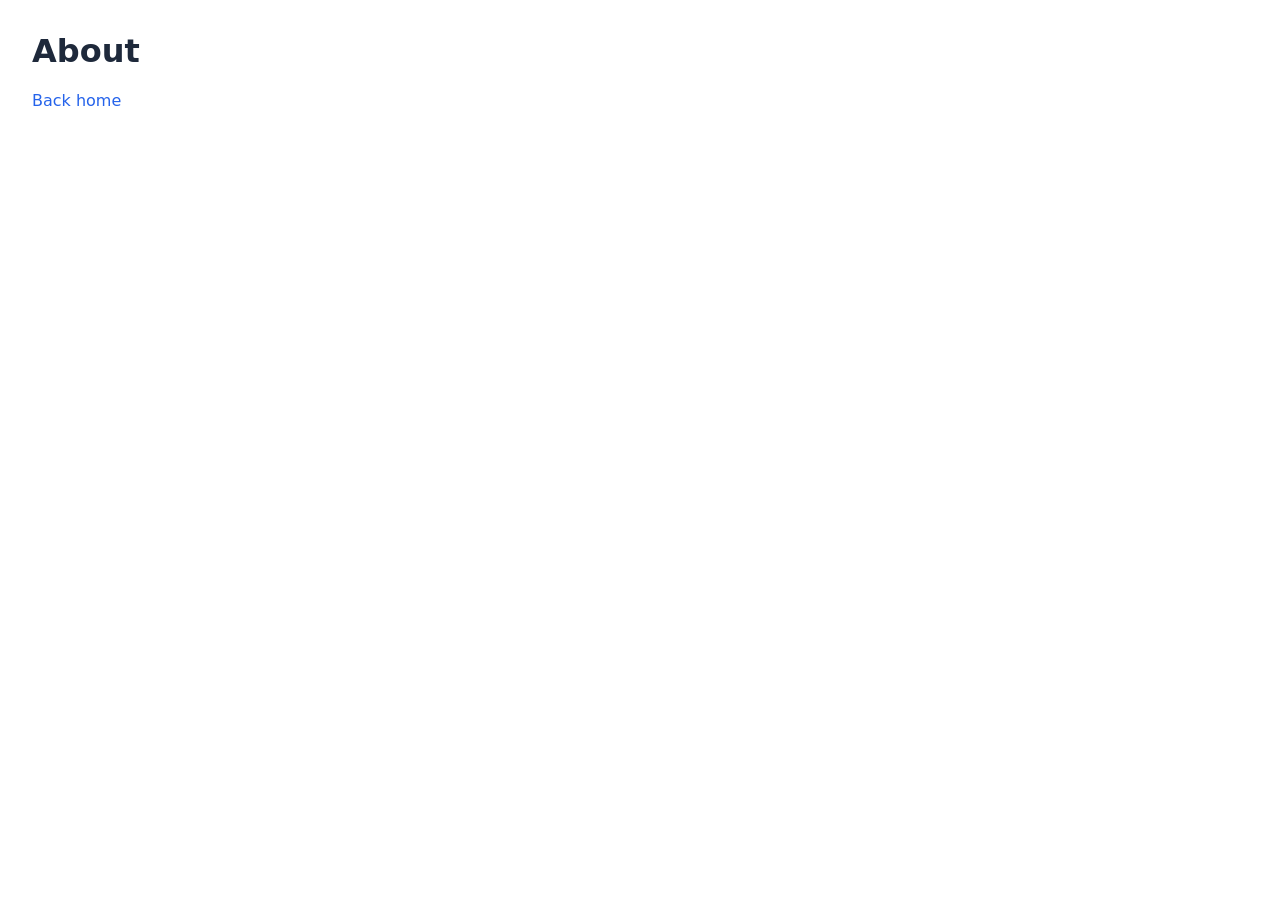
==== about/index.html @ 4fc2cfb0 "Initial commit" ====
<!doctype html>
<html>
  <head>
    <meta charset="utf-8" />
    <meta name="viewport" content="width=device-width, initial-scale=1" />
    <meta name="color-scheme" content="light dark" />
    <title>About</title>
    <link rel="icon" href="/assets/favicon.svg" type="image/svg+xml">
    <link rel="stylesheet" href="/assets/css/styles.css">
  </head>
  <body>
    <h1>About</h1>
    <p><a href="/">Back home</a></p>
  </body>
</html>
---- assets/css/styles.css ----
:root {
  color-scheme: light dark;
  --color-bg: #ffffff;
  --color-text: #1e293b;
  --color-muted: #64748b;
  --color-accent: #2563eb;
  --color-border: #e2e8f0;
}

@media (prefers-color-scheme: dark) {
  :root {
    --color-bg: #0f172a;
    --color-text: #e2e8f0;
    --color-muted: #94a3b8;
    --color-accent: #60a5fa;
    --color-border: #1e293b;
  }
}

body {
  font-family: system-ui, sans-serif;
  margin: 2rem;
  background-color: var(--color-bg);
  color: var(--color-text);
}

a {
  text-decoration: none;
  color: var(--color-accent);
}
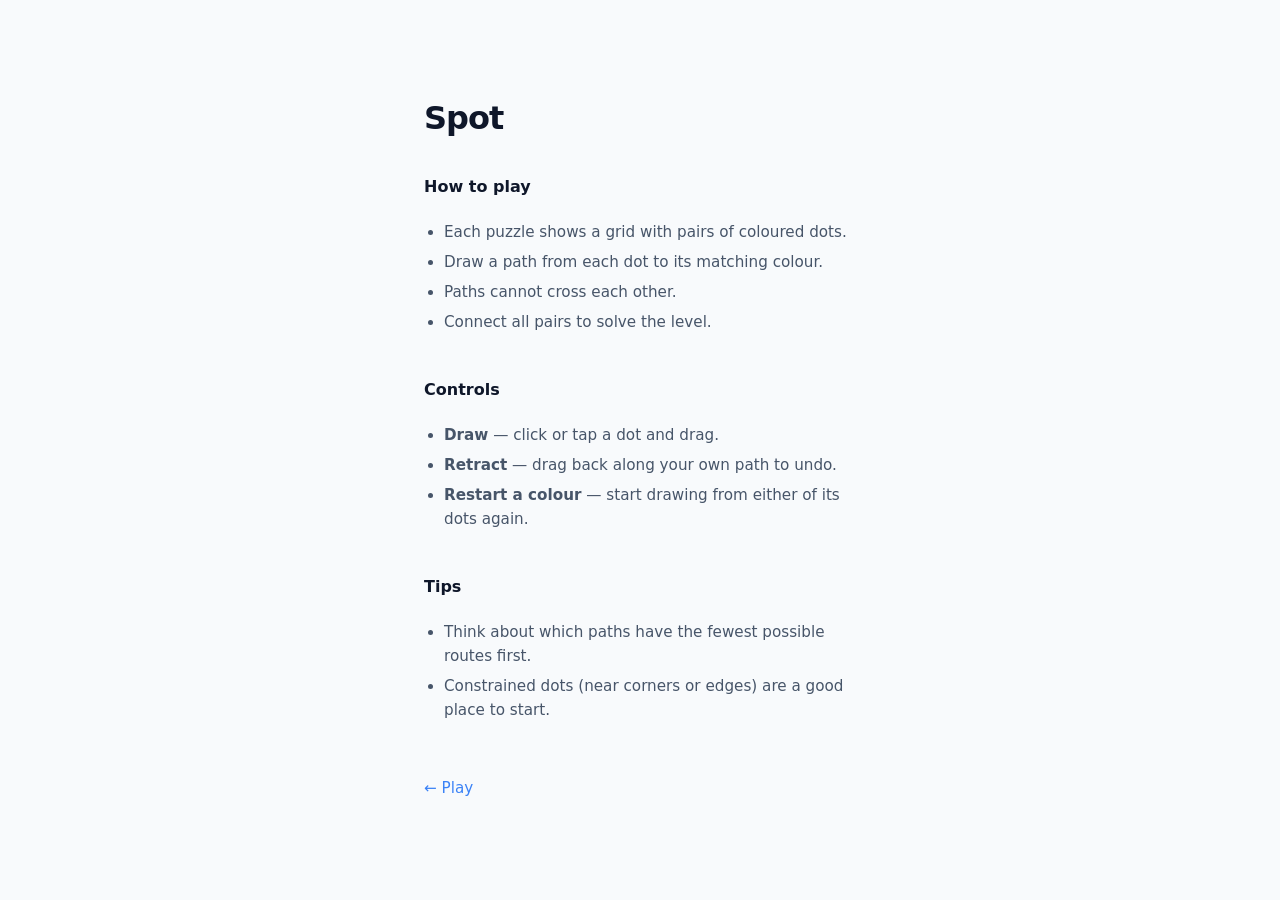
==== commit 5e748cd2: "1st version of game" ====
--- a/about/index.html
+++ b/about/index.html
@@ -3,13 +3,64 @@
   <head>
     <meta charset="utf-8" />
     <meta name="viewport" content="width=device-width, initial-scale=1" />
-    <meta name="color-scheme" content="light dark" />
-    <title>About</title>
+    <title>About — Spot</title>
     <link rel="icon" href="/assets/favicon.svg" type="image/svg+xml">
     <link rel="stylesheet" href="/assets/css/styles.css">
+    <style>
+      #app {
+        max-width: 480px;
+        align-items: flex-start;
+      }
+      h2 {
+        font-size: 1rem;
+        font-weight: 700;
+        margin-top: 1.5rem;
+        margin-bottom: 0.5rem;
+        color: #0f172a;
+      }
+      p, li {
+        color: #475569;
+        line-height: 1.6;
+        font-size: 0.95rem;
+      }
+      ul {
+        padding-left: 1.25rem;
+      }
+      li {
+        margin-bottom: 0.35rem;
+      }
+      a {
+        color: #3b82f6;
+        text-decoration: none;
+      }
+    </style>
   </head>
   <body>
-    <h1>About</h1>
-    <p><a href="/">Back home</a></p>
+    <div id="app">
+      <h1>Spot</h1>
+
+      <h2>How to play</h2>
+      <ul>
+        <li>Each puzzle shows a grid with pairs of coloured dots.</li>
+        <li>Draw a path from each dot to its matching colour.</li>
+        <li>Paths cannot cross each other.</li>
+        <li>Connect all pairs to solve the level.</li>
+      </ul>
+
+      <h2>Controls</h2>
+      <ul>
+        <li><strong>Draw</strong> — click or tap a dot and drag.</li>
+        <li><strong>Retract</strong> — drag back along your own path to undo.</li>
+        <li><strong>Restart a colour</strong> — start drawing from either of its dots again.</li>
+      </ul>
+
+      <h2>Tips</h2>
+      <ul>
+        <li>Think about which paths have the fewest possible routes first.</li>
+        <li>Constrained dots (near corners or edges) are a good place to start.</li>
+      </ul>
+
+      <p style="margin-top: 2rem;"><a href="/">← Play</a></p>
+    </div>
   </body>
 </html>
--- a/assets/css/styles.css
+++ b/assets/css/styles.css
@@ -1,30 +1,58 @@
-:root {
-  color-scheme: light dark;
-  --color-bg: #ffffff;
-  --color-text: #1e293b;
-  --color-muted: #64748b;
-  --color-accent: #2563eb;
-  --color-border: #e2e8f0;
-}
-
-@media (prefers-color-scheme: dark) {
-  :root {
-    --color-bg: #0f172a;
-    --color-text: #e2e8f0;
-    --color-muted: #94a3b8;
-    --color-accent: #60a5fa;
-    --color-border: #1e293b;
-  }
+* {
+  box-sizing: border-box;
+  margin: 0;
+  padding: 0;
 }
 
 body {
   font-family: system-ui, sans-serif;
-  margin: 2rem;
-  background-color: var(--color-bg);
-  color: var(--color-text);
+  background: #f8fafc;
+  color: #1e293b;
+  min-height: 100dvh;
+  display: flex;
+  align-items: center;
+  justify-content: center;
 }
 
-a {
-  text-decoration: none;
-  color: var(--color-accent);
+#app {
+  display: flex;
+  flex-direction: column;
+  align-items: center;
+  gap: 16px;
+  padding: 24px;
 }
+
+h1 {
+  font-size: 2rem;
+  font-weight: 800;
+  letter-spacing: -0.03em;
+  color: #0f172a;
+}
+
+#level-label {
+  color: #94a3b8;
+  font-size: 0.875rem;
+  font-weight: 500;
+  text-transform: uppercase;
+  letter-spacing: 0.08em;
+}
+
+#canvas-wrap {
+  border-radius: 16px;
+  overflow: hidden;
+  box-shadow: 0 1px 4px rgba(0, 0, 0, 0.08), 0 0 0 1px rgba(0, 0, 0, 0.06);
+}
+
+#game-canvas {
+  display: block;
+  cursor: crosshair;
+  touch-action: none;
+}
+
+#message {
+  font-weight: 700;
+  font-size: 1rem;
+  min-height: 1.5rem;
+  color: #22c55e;
+  letter-spacing: 0.01em;
+}
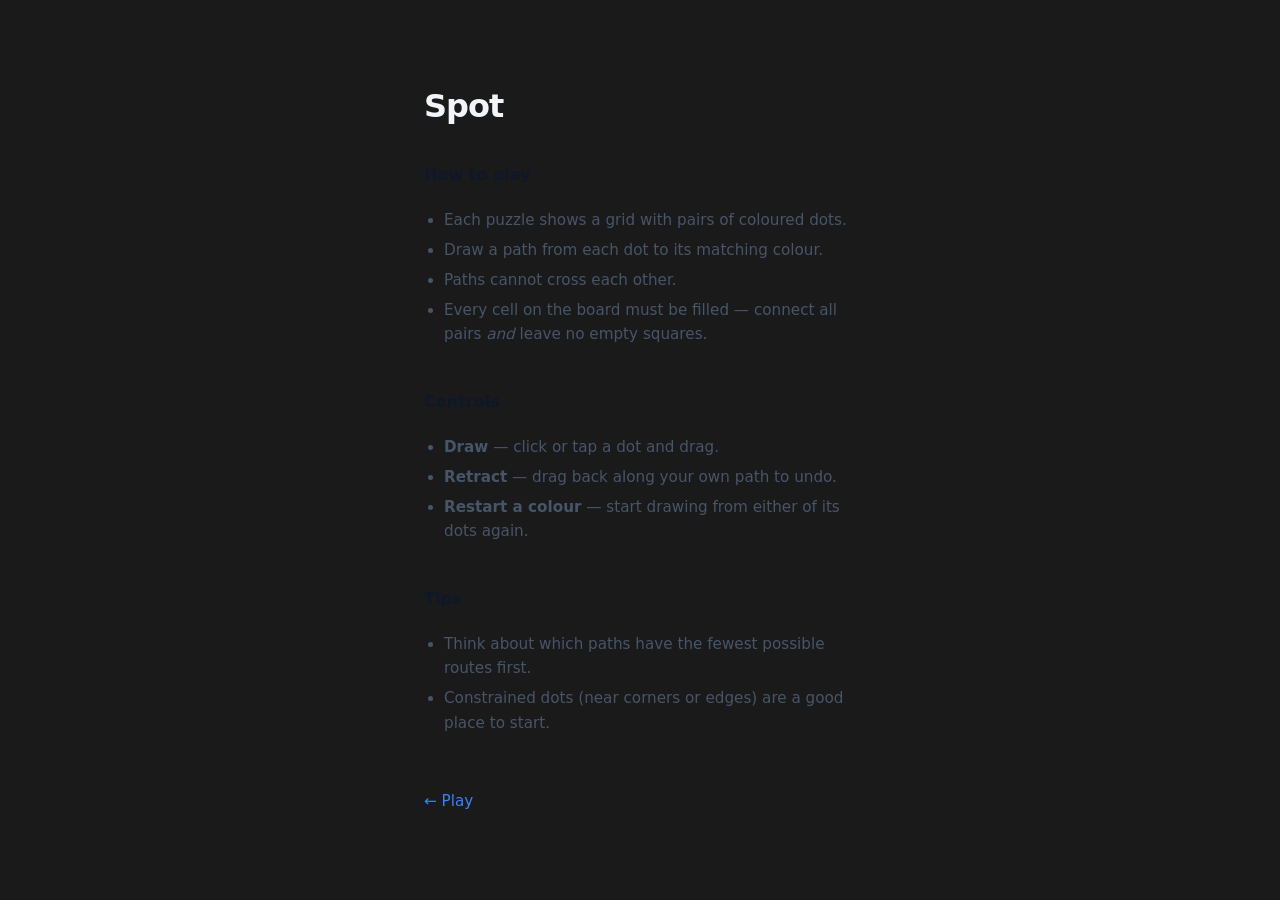
==== commit 3b9a8d51: "Changed game logic to fill grid" ====
--- a/about/index.html
+++ b/about/index.html
@@ -44,7 +44,7 @@
         <li>Each puzzle shows a grid with pairs of coloured dots.</li>
         <li>Draw a path from each dot to its matching colour.</li>
         <li>Paths cannot cross each other.</li>
-        <li>Connect all pairs to solve the level.</li>
+        <li>Every cell on the board must be filled — connect all pairs <em>and</em> leave no empty squares.</li>
       </ul>
 
       <h2>Controls</h2>
--- a/assets/css/styles.css
+++ b/assets/css/styles.css
@@ -6,8 +6,8 @@
 
 body {
   font-family: system-ui, sans-serif;
-  background: #f8fafc;
-  color: #1e293b;
+  background: #1a1a1a;
+  color: #e2e8f0;
   min-height: 100dvh;
   display: flex;
   align-items: center;
@@ -26,7 +26,7 @@
   font-size: 2rem;
   font-weight: 800;
   letter-spacing: -0.03em;
-  color: #0f172a;
+  color: #f1f5f9;
 }
 
 #level-label {
@@ -40,7 +40,7 @@
 #canvas-wrap {
   border-radius: 16px;
   overflow: hidden;
-  box-shadow: 0 1px 4px rgba(0, 0, 0, 0.08), 0 0 0 1px rgba(0, 0, 0, 0.06);
+  box-shadow: 0 4px 24px rgba(0, 0, 0, 0.5);
 }
 
 #game-canvas {
